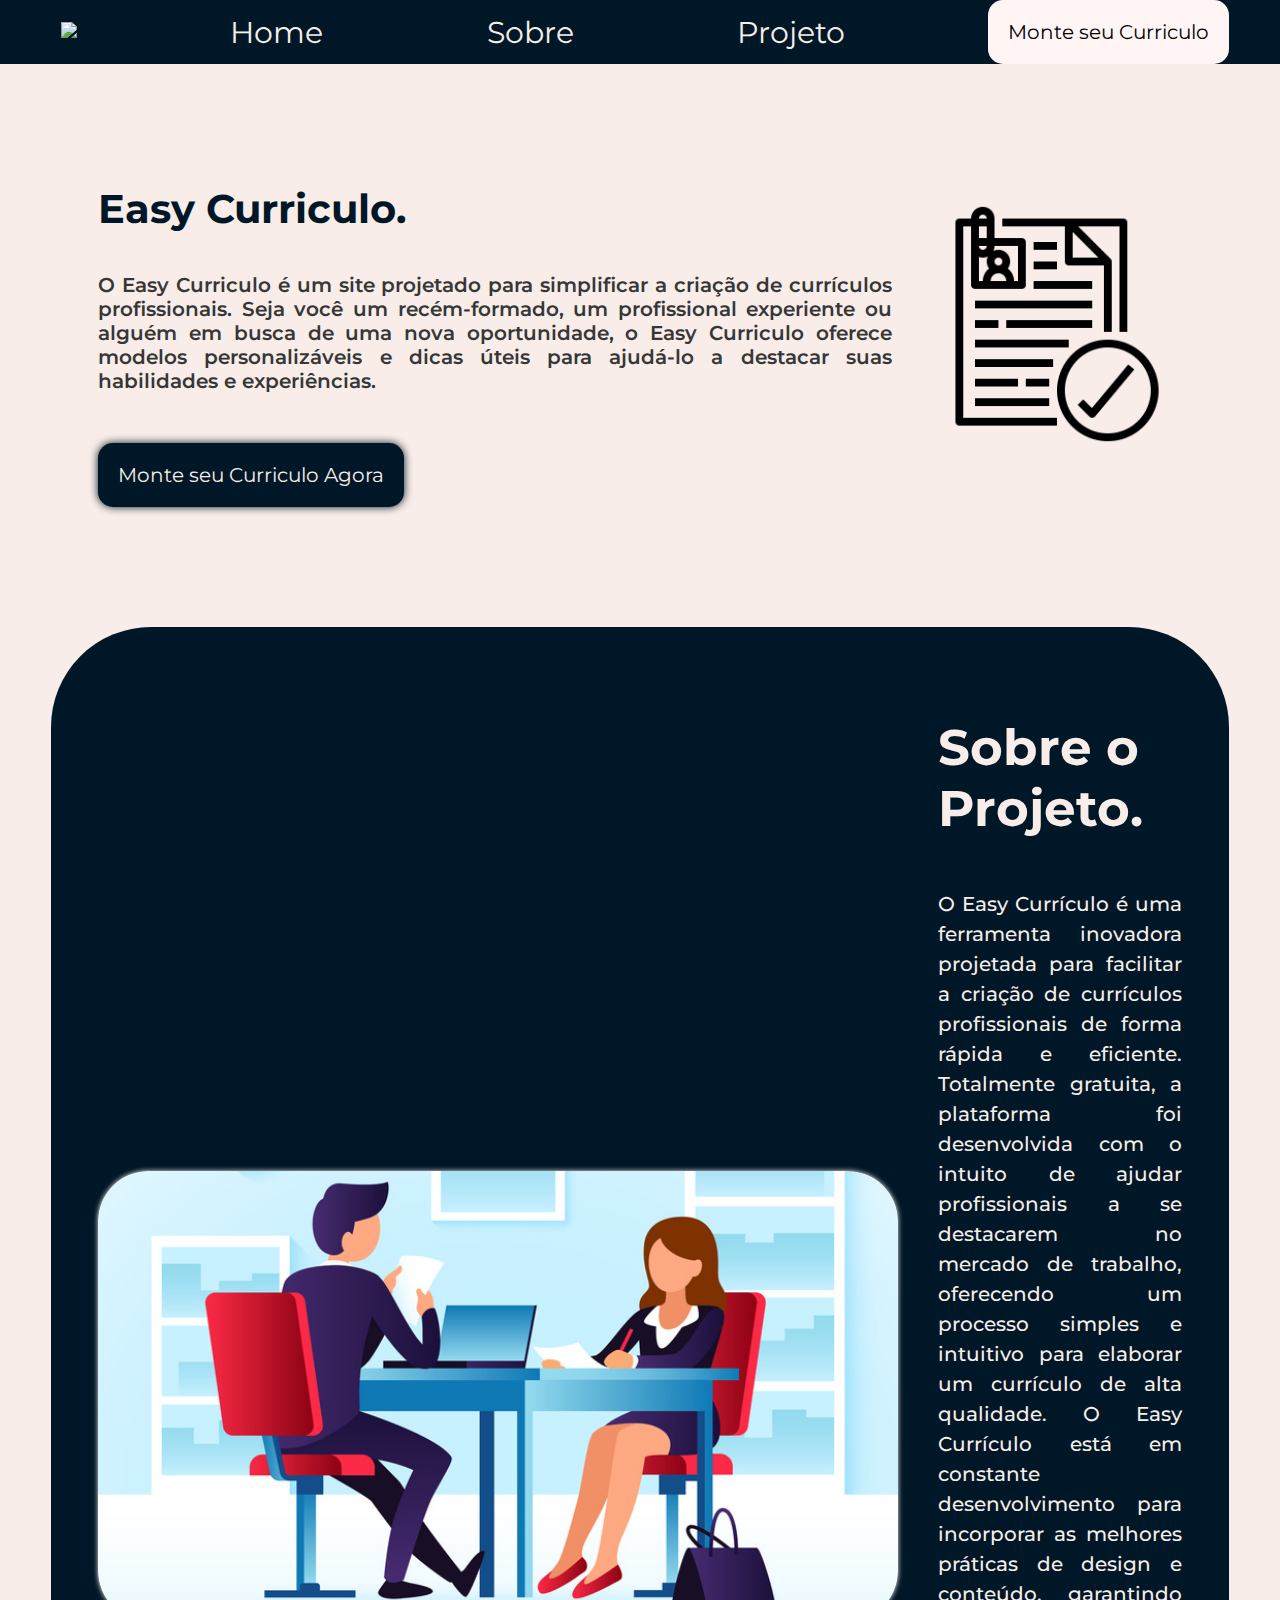
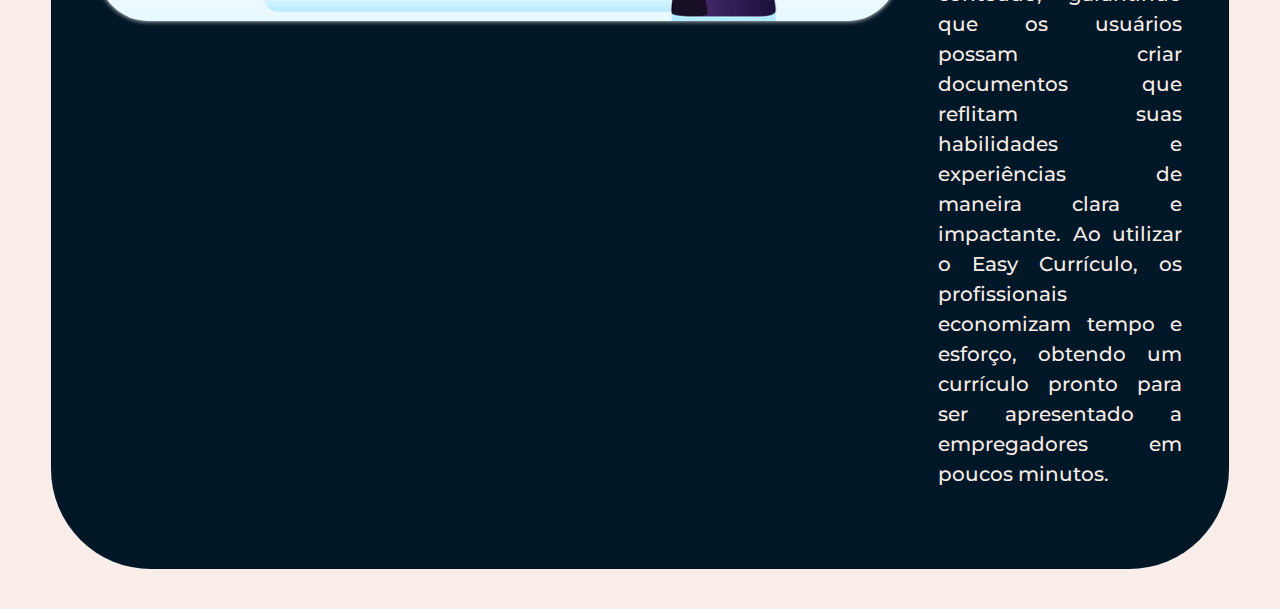
==== HTML/Index2.html @ 71f34656 "add 2 section" ====
<!DOCTYPE html>
<html lang="pt-br">

<link rel="preconnect" href="https://fonts.googleapis.com">
<link rel="preconnect" href="https://fonts.gstatic.com/" crossorigin>
<link href="https://fonts.googleapis.com/css2?family=Montserrat:ital,wght@0,100..900;1,100..900&display=swap" rel="stylesheet">

<head>
    <meta charset="UTF-8">
    <meta name="viewport" content="width=device-width, initial-scale=1.0">
    <link rel="stylesheet" href="/CSS/style2.css">
    <link rel="stylesheet" href="/JS/javascript.js">
    <title>Easy Curriculo</title>
</head>
<body>
    <header class="menu">
        <nav class="nav-bar">
            <ul class="nav-menu">
                <li><img src="/IMG/logo2.png" class="logo"></li>
                <li class="nav-items"><a href="#" class="nav-link">Home</a></li>
                <li class="nav-items"><a href="#" class="nav-link">Sobre</a></li>
                <li class="nav-items"><a href="#" class="nav-link">Projeto</a></li>
                <button class="btt-cv"> Monte seu Curriculo</button>
            </ul>

        </nav>
    </header>
    <main class="cont-principal">
        <section class="cont-primario">
            <div>
                <h3>Easy Curriculo<span>.</span></h3>
                <p class="cont-prim-texto">O Easy Curriculo é um site projetado para simplificar a criação de currículos profissionais. Seja você um recém-formado, um profissional experiente ou alguém em busca de uma nova oportunidade, o Easy Curriculo oferece modelos personalizáveis e dicas úteis para ajudá-lo a destacar suas habilidades e experiências.</p>
                <button class="btn-prim">Monte seu Curriculo Agora</button>
            </div>
            <div class="img-primario"><img src="/IMG/cvimg.png" alt="#">
            </div>
        </section>
        <section class="cont-sobre">
            <div class="img-sec"><img src="/IMG/img2.jpg" alt=""></div>
            <div>
                <h3>Sobre o Projeto.</h3>
                <p>O Easy Currículo é uma ferramenta inovadora projetada para facilitar a criação de currículos profissionais de forma rápida e eficiente. Totalmente gratuita, a plataforma foi desenvolvida com o intuito de ajudar profissionais a se destacarem no mercado de trabalho, oferecendo um processo simples e intuitivo para elaborar um currículo de alta qualidade. O Easy Currículo está em constante desenvolvimento para incorporar as melhores práticas de design e conteúdo, garantindo que os usuários possam criar documentos que reflitam suas habilidades e experiências de maneira clara e impactante. Ao utilizar o Easy Currículo, os profissionais economizam tempo e esforço, obtendo um currículo pronto para ser apresentado a empregadores em poucos minutos.</p>
            </div>
        </section>
    </main>








</body>
</html>
---- CSS/style2.css ----
:root {
    --font-titulo: "Montserrat", sans-serif;
    --cor-bg: #001727;
    --cor-fundo: #f8ede8;
    --cor-botao: rgb(255, 245, 245);
    --cor-preta: black;
    --cor-texto: #363636;
}

*{
  font-family: var(--font-titulo);
}

html {
    scroll-behavior: smooth;
}

body{
    margin: 0;
    background-color: var(--cor-fundo);
    
}

.menu{
    display: block;
    
}

.menu .nav-menu{
    background-color: var(--cor-bg);
    display: flex;
    justify-content: space-between;
    list-style: none;
    align-items: center;
    margin-top: 0;
    padding: 0 4%;

}

.menu .nav-items{
    font-size: 30px;
}
.nav-menu img{
    width: 130px;
    padding: 10px;
}

.nav-link {
    text-decoration: none;
    color: var(--cor-fundo);
    transition: .5s;
    border-radius: 15px;
    padding: 20px;
  }

.btt-cv{
    padding: 20px;
    background-color: var(--cor-botao);
    font-size: 20px;
    border-radius: 15px;
    border-style: none;
    transition: 0.5s;
}

.btt-cv:hover{
    transform: scale(1.05);
    transition: 1s;
    box-shadow: 0px 0px 8px #A9A9A9;
}

.nav-link:hover {
    color: var(--cor-bg);
    background-color: #f8ede8;
    padding: 20px;
    border-radius: 15px;
}

main {
    margin: 40px 4%;
}

.cont-primario{
    gap: 40px;
    display: flex;
    justify-content: center;
    padding: 40px 4%;
    align-items: center;
}
.cont-primario img{
    width: 250px
}
.cont-primario h3{
    font-size: 40px;
    color: var(--cor-bg);
}
.cont-primario h3 span{
    color: var(--);
}

.cont-primario p{
    text-align: justify;
    font-size: 20px;
    font-weight: 600;
    color: var(--cor-texto);

}
.cont-primario button{
    margin-top: 30px;
    border-radius: 15px;
    padding: 20px;
    border-style: none;
    color: var(--cor-fundo);
    font-size: 20px;
    background-color: #001727;
    box-shadow: 0 0 8px var(--cor-bg);
    transition: .5s;
}
.cont-primario button:hover{
    margin-top: 30px;
    border-radius: 15px;
    padding: 20px;
    border-style: none;
    color: var(--cor-fundo);
    font-size: 20px;
    background-color: #001727;
    box-shadow: 0 0 8px var(--cor-bg);
    transform: scale(1.05);
    transition: .5s;

}
.cont-sobre{
    margin-top: 5em;
    display: flex;
    background-color: #001727;
    padding: 40px 4%;
    gap: 40px;
    color: var(--cor-fundo);
    align-items: center;
    border-radius: 100px;

    
}

.cont-sobre h3{
    font-size: 50px;
}

.cont-sobre p{
    text-align: justify;
    margin-bottom: 40px;
    font-size: 20px;
    font-weight: 500;
    line-height: 30px;
}
.cont-sobre img{
    width: 800px;
    border-radius: 50px;
    box-shadow: 0 0 5px var(--cor-fundo);
}
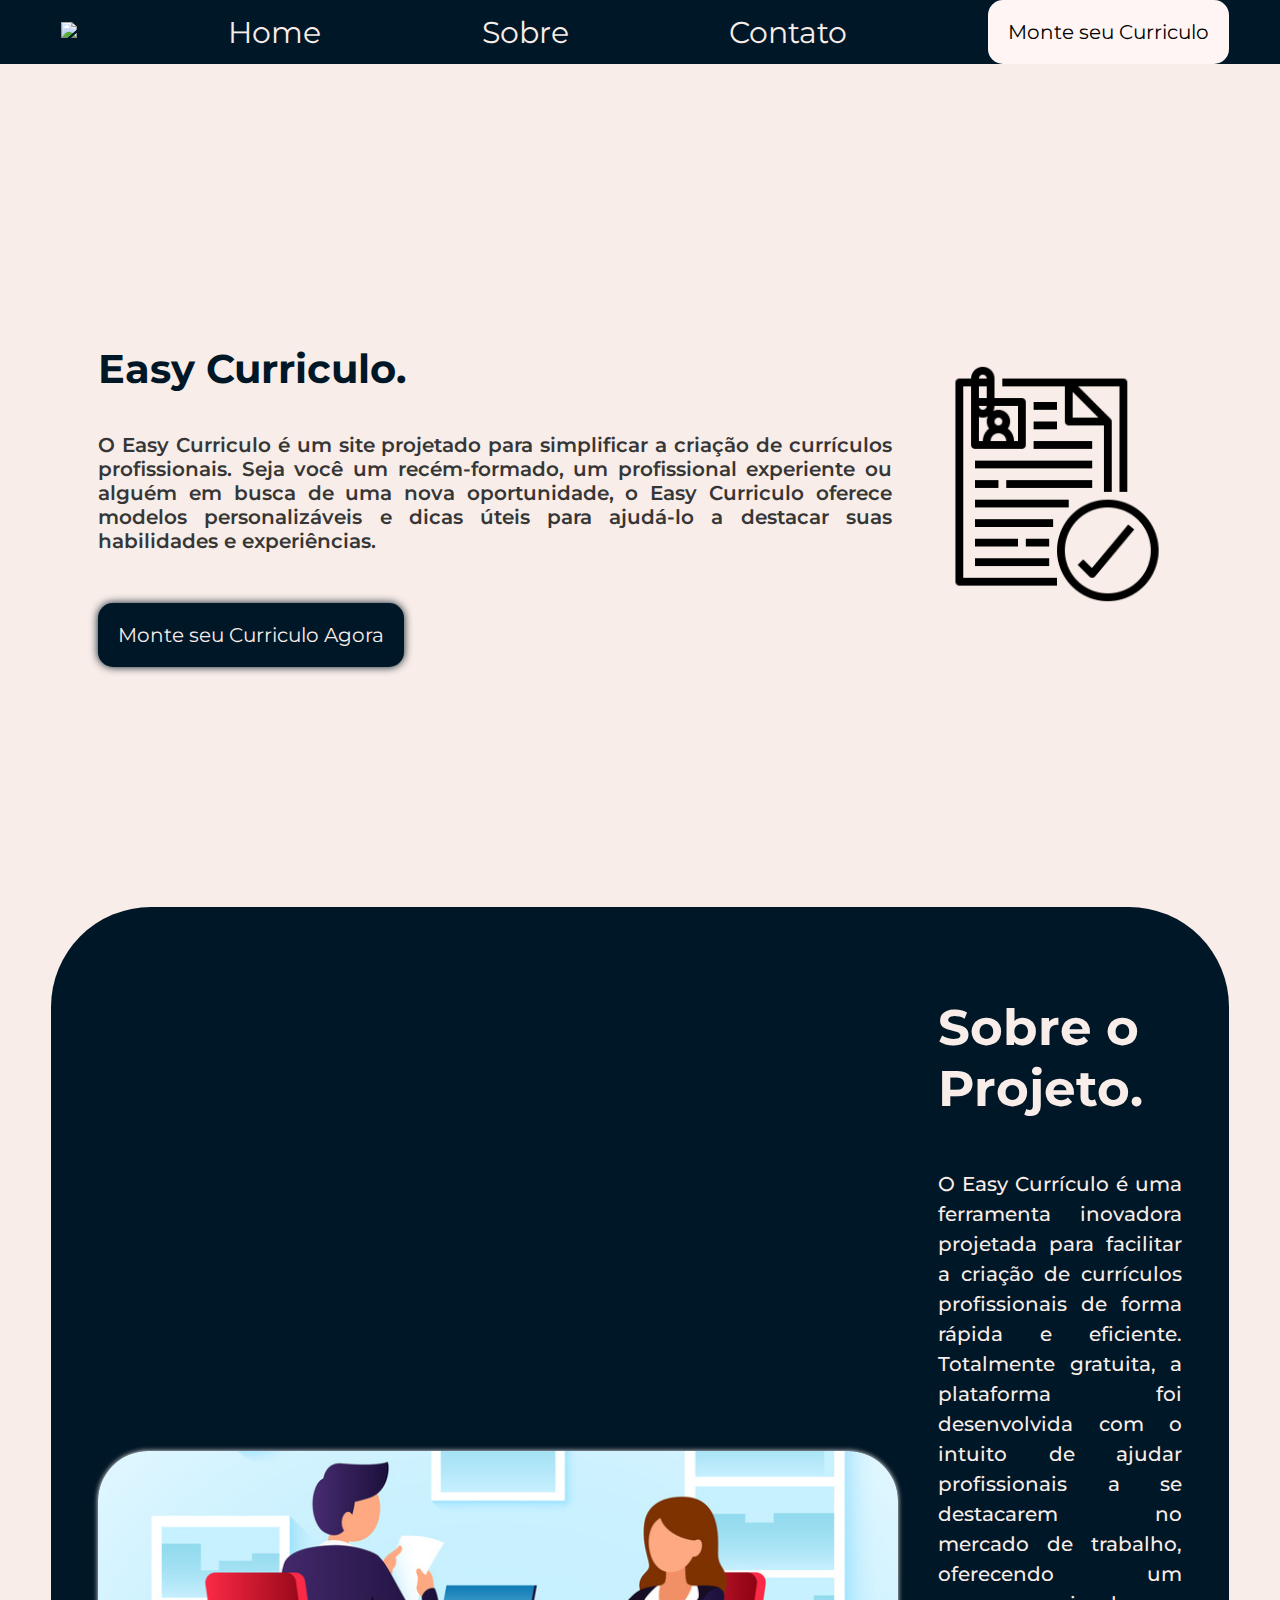
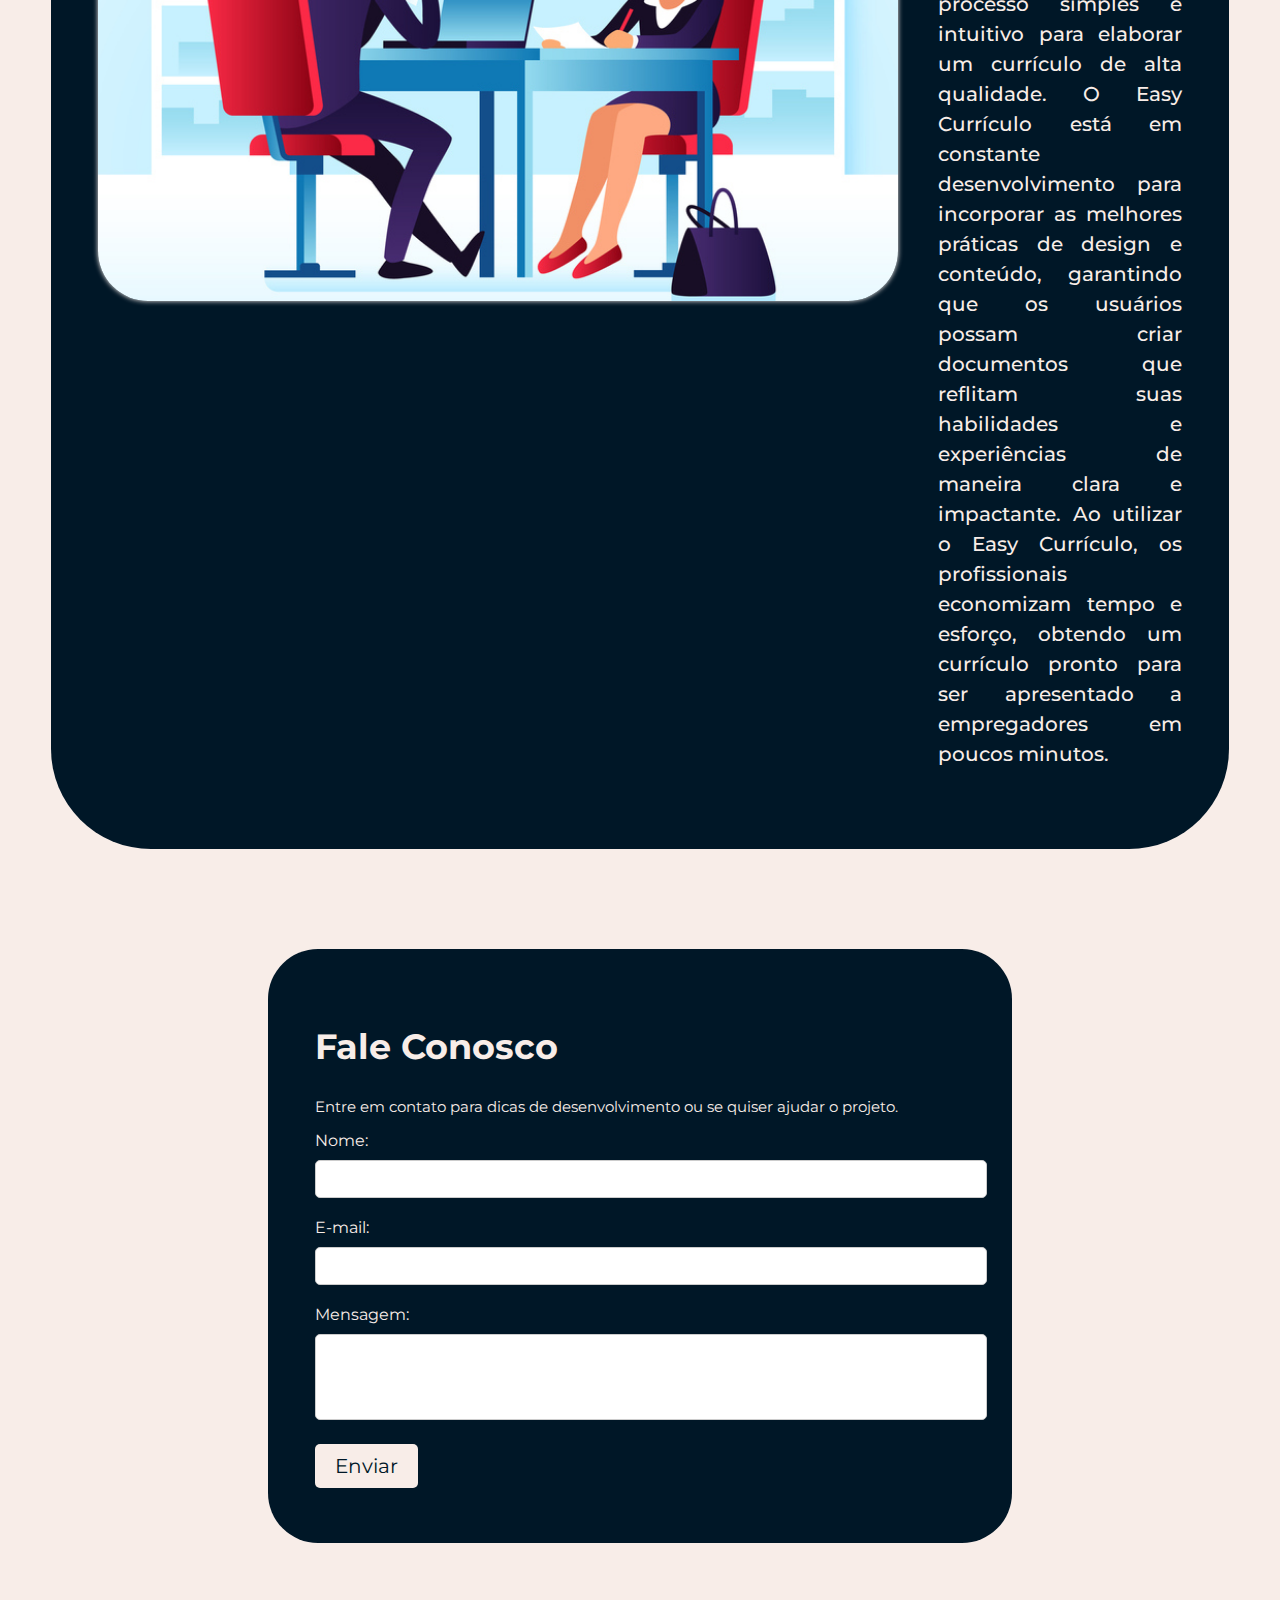
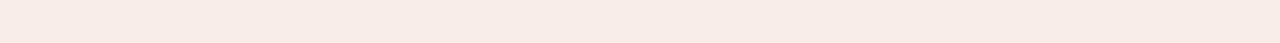
==== commit 3302d8ef: "add section Contact" ====
--- a/HTML/Index2.html
+++ b/HTML/Index2.html
@@ -17,16 +17,16 @@
         <nav class="nav-bar">
             <ul class="nav-menu">
                 <li><img src="/IMG/logo2.png" class="logo"></li>
-                <li class="nav-items"><a href="#" class="nav-link">Home</a></li>
-                <li class="nav-items"><a href="#" class="nav-link">Sobre</a></li>
-                <li class="nav-items"><a href="#" class="nav-link">Projeto</a></li>
+                <li class="nav-items"><a href="#home" class="nav-link">Home</a></li>
+                <li class="nav-items"><a href="#sobre" class="nav-link">Sobre</a></li>
+                <li class="nav-items"><a href="#contato" class="nav-link">Contato</a></li>
                 <button class="btt-cv"> Monte seu Curriculo</button>
             </ul>
 
         </nav>
     </header>
     <main class="cont-principal">
-        <section class="cont-primario">
+        <section id ="home" class="cont-primario">
             <div>
                 <h3>Easy Curriculo<span>.</span></h3>
                 <p class="cont-prim-texto">O Easy Curriculo é um site projetado para simplificar a criação de currículos profissionais. Seja você um recém-formado, um profissional experiente ou alguém em busca de uma nova oportunidade, o Easy Curriculo oferece modelos personalizáveis e dicas úteis para ajudá-lo a destacar suas habilidades e experiências.</p>
@@ -35,11 +35,31 @@
             <div class="img-primario"><img src="/IMG/cvimg.png" alt="#">
             </div>
         </section>
-        <section class="cont-sobre">
+        <section id="sobre" class="cont-sobre">
             <div class="img-sec"><img src="/IMG/img2.jpg" alt=""></div>
             <div>
                 <h3>Sobre o Projeto.</h3>
                 <p>O Easy Currículo é uma ferramenta inovadora projetada para facilitar a criação de currículos profissionais de forma rápida e eficiente. Totalmente gratuita, a plataforma foi desenvolvida com o intuito de ajudar profissionais a se destacarem no mercado de trabalho, oferecendo um processo simples e intuitivo para elaborar um currículo de alta qualidade. O Easy Currículo está em constante desenvolvimento para incorporar as melhores práticas de design e conteúdo, garantindo que os usuários possam criar documentos que reflitam suas habilidades e experiências de maneira clara e impactante. Ao utilizar o Easy Currículo, os profissionais economizam tempo e esforço, obtendo um currículo pronto para ser apresentado a empregadores em poucos minutos.</p>
+            </div>
+        </section>
+        <section id="contato" class="contato">
+            <div class="contato-info">
+                <h2>Fale Conosco</h2>
+                <p>Entre em contato para dicas de desenvolvimento ou se quiser ajudar o projeto.</p>
+            </div>
+            <div class="contato-form">
+                <form action="/enviar-contato" method="post">
+                    <label for="nome">Nome:</label>
+                    <input type="text" id="nome" name="nome" required>
+    
+                    <label for="email">E-mail:</label>
+                    <input type="email" id="email" name="email" required>
+    
+                    <label for="mensagem">Mensagem:</label>
+                    <textarea id="mensagem" name="mensagem" rows="4" required></textarea>
+    
+                    <button type="submit">Enviar</button>
+                </form>
             </div>
         </section>
     </main>
--- a/CSS/style2.css
+++ b/CSS/style2.css
@@ -80,6 +80,7 @@
 }
 
 .cont-primario{
+    margin-top: 200px;
     gap: 40px;
     display: flex;
     justify-content: center;
@@ -129,7 +130,7 @@
 
 }
 .cont-sobre{
-    margin-top: 5em;
+    margin-top: 200px;
     display: flex;
     background-color: #001727;
     padding: 40px 4%;
@@ -157,3 +158,62 @@
     border-radius: 50px;
     box-shadow: 0 0 5px var(--cor-fundo);
 }
+section.contato{
+    width: 650px;
+    height: 500px;
+    background-color: var(--cor-bg);
+    margin-top: 100px;
+    padding: 4%;
+    border-radius: 50px;
+    margin: 100px auto;
+   
+}
+.contato-section {
+    display: flex;
+    justify-content: space-between;
+    padding: 40px;
+}
+.contato-info {
+    flex: 1;
+    padding-right: 20px;
+}
+.contato-info h2 {
+    font-size: 35px;
+    color: var(--cor-fundo);
+}
+.contato-info p {
+    font-size: 15px;
+    color: var(--cor-fundo);
+}
+.contato-form {
+    flex: 1;
+}
+.contato-form label {
+    display: block;
+    font-size: 16px;
+    margin-bottom: 10px;
+    color: var(--cor-fundo);
+}
+.contato-form input,
+.contato-form textarea {
+    width: 100%;
+    padding: 10px;
+    margin-bottom: 20px;
+    border: 1px solid #ccc;
+    border-radius: 5px;
+    resize: none;
+}
+.contato-form button {
+    background-color: var(--cor-fundo);
+    color: var(--cor-bg);
+    border: none;
+    padding: 10px 20px;
+    border-radius: 5px;
+    font-size: 20px; 
+    cursor: pointer;
+    transition: .5s;
+}
+.contato-form button:hover {
+   transform: scale(1.05);
+   transition: .5s;
+}